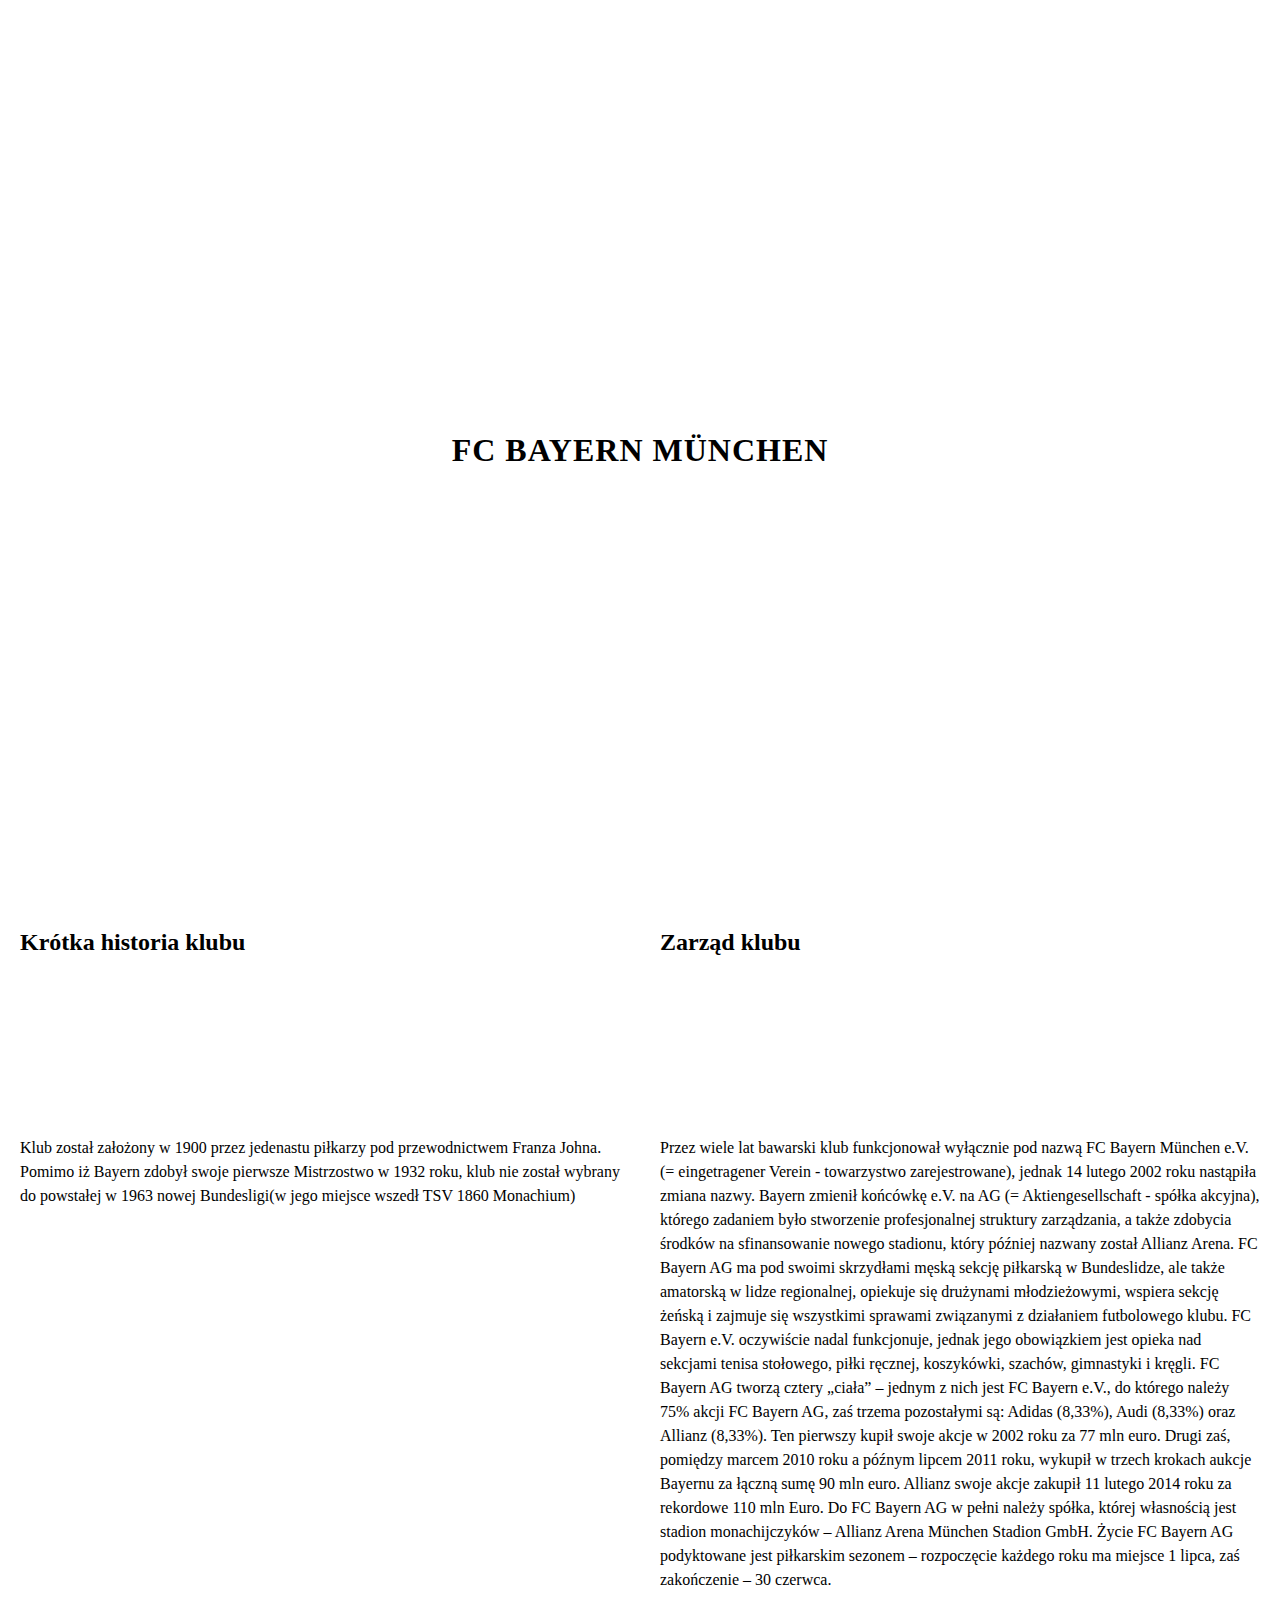
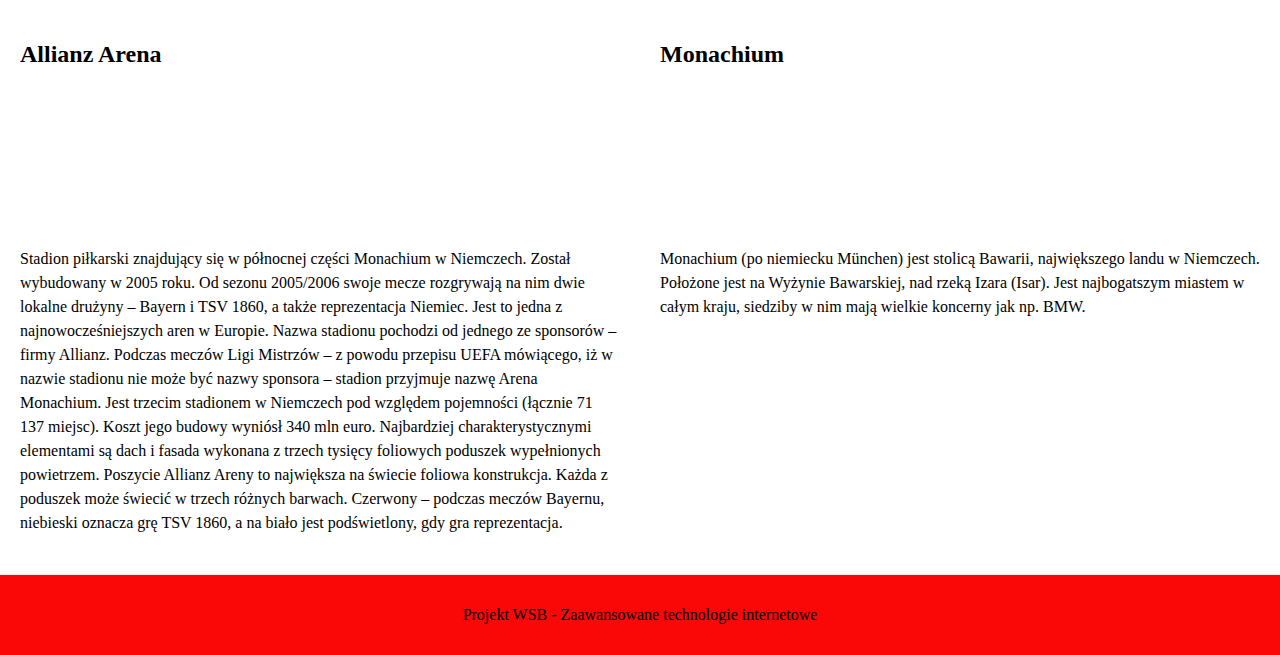
==== index.html @ ffa19630 "Add new file" ====
<!DOCTYPE html>
<html lang="pl">
<head>
    <meta charset="UTF-8">
    <meta http-equiv="X-UA-Compatible" content="IE=edge">
    <meta name="viewport" content="width=device-width, initial-scale=1.0">
    <title>FC Bayern München</title>
    <link rel="stylesheet" href="style.css">
    <link rel="manifest" href="manifest.json">
    <meta name="theme_color" content="#cbf1e8">
    <link rel="icon" href="logo.png">
</head>

<body>
    <header>
        <h1>FC Bayern München</h1>
    </header>
    <main>
        <div class="coffee">
            <h2>Krótka historia klubu</h2>
            <div class="img"></div>
            <p>Klub został założony w 1900 przez jedenastu piłkarzy pod przewodnictwem Franza Johna. Pomimo iż Bayern zdobył swoje pierwsze Mistrzostwo w 1932 roku, klub nie został wybrany do powstałej w 1963 nowej Bundesligi(w jego miejsce wszedł TSV 1860 Monachium)</div>
        <div class="coffee">
            <h2>Zarząd klubu</h2>
            <div class="img"></div>
            <p>Przez wiele lat bawarski klub funkcjonował wyłącznie pod nazwą FC Bayern München e.V. (= eingetragener Verein - towarzystwo zarejestrowane), jednak 14 lutego 2002 roku nastąpiła zmiana nazwy. Bayern zmienił końcówkę e.V. na AG (= Aktiengesellschaft - spółka akcyjna), którego zadaniem było stworzenie profesjonalnej struktury zarządzania, a także zdobycia środków na sfinansowanie nowego stadionu, który później nazwany został Allianz Arena. FC Bayern AG ma pod swoimi skrzydłami męską sekcję piłkarską w Bundeslidze, ale także amatorską w lidze regionalnej, opiekuje się drużynami młodzieżowymi, wspiera sekcję żeńską i zajmuje się wszystkimi sprawami związanymi z działaniem futbolowego klubu. FC Bayern e.V. oczywiście nadal funkcjonuje, jednak jego obowiązkiem jest opieka nad sekcjami tenisa stołowego, piłki ręcznej, koszykówki, szachów, gimnastyki i kręgli.

                FC Bayern AG tworzą cztery „ciała” – jednym z nich jest FC Bayern e.V., do którego należy 75% akcji FC Bayern AG, zaś trzema pozostałymi są: Adidas (8,33%), Audi (8,33%) oraz Allianz (8,33%). Ten pierwszy kupił swoje akcje w 2002 roku za 77 mln euro. Drugi zaś, pomiędzy marcem 2010 roku a późnym lipcem 2011 roku, wykupił w trzech krokach aukcje Bayernu za łączną sumę 90 mln euro. Allianz swoje akcje zakupił 11 lutego 2014 roku za rekordowe 110 mln Euro. Do FC Bayern AG w pełni należy spółka, której własnością jest stadion monachijczyków – Allianz Arena München Stadion GmbH. Życie FC Bayern AG podyktowane jest piłkarskim sezonem – rozpoczęcie każdego roku ma miejsce 1 lipca, zaś zakończenie – 30 czerwca.
                
            </div>
        <div class="coffee">
            <h2>Allianz Arena</h2>
            <div class="img"></div>
            <p>Stadion piłkarski znajdujący się w północnej części Monachium w Niemczech. Został wybudowany w 2005 roku. Od sezonu 2005/2006 swoje mecze rozgrywają na nim dwie lokalne drużyny – Bayern i TSV 1860, a także reprezentacja Niemiec. Jest to jedna z najnowocześniejszych aren w Europie.
                Nazwa stadionu pochodzi od jednego ze sponsorów – firmy Allianz. Podczas meczów Ligi Mistrzów – z powodu przepisu UEFA mówiącego, iż w nazwie stadionu nie może być nazwy sponsora – stadion przyjmuje nazwę Arena Monachium.
Jest trzecim stadionem w Niemczech pod względem pojemności (łącznie 71 137 miejsc). Koszt jego budowy wyniósł 340 mln euro. Najbardziej charakterystycznymi elementami są dach i fasada wykonana z trzech tysięcy foliowych poduszek wypełnionych powietrzem. Poszycie Allianz Areny to największa na świecie foliowa konstrukcja. Każda z poduszek może świecić w trzech różnych barwach. Czerwony – podczas meczów Bayernu, niebieski oznacza grę TSV 1860, a na biało jest podświetlony, gdy gra reprezentacja.
            </div>
        <div class="coffee">
            <h2>Monachium</h2>
            <div class="img"></div>
            <p>Monachium (po niemiecku München) jest stolicą Bawarii, największego landu w Niemczech. Położone jest na Wyżynie Bawarskiej, nad rzeką Izara (Isar). Jest najbogatszym miastem w całym kraju, siedziby w nim mają wielkie koncerny jak np. BMW.</div>
    </main>
    <footer>
        <p>Projekt WSB - Zaawansowane technologie internetowe</p>
    </footer>
    <script src="sw.js"></script>
</body>
---- style.css ----
* {
    margin: 0;
    padding: 0;
    box-sizing: border-box;
    line-height: 1.9;
}

header {
    height: 100vh;
    background-image: url('https://cdn.pixabay.com/photo/2017/08/30/16/01/football-2697618_960_720.jpg');
    background-position: 43% center;
    background-size: cover;
    display: flex;
    justify-content: center;
    align-items: center;
}

h1 {
    background-color: #ffffff54;
    padding: 30px 20px;
    width: 100%;
    text-align: center;
    text-transform: uppercase;
    letter-spacing: 1px;
}

.coffee {
    padding: 20px;
}

.img {
    background-image: url('https://cdn.pixabay.com/photo/2015/01/09/18/25/allianz-arena-594676_960_720.jpg');
    background-position: center;
    background-size: cover;
    width: 100%;
    height: 150px;
    margin: 10px auto;
}
.coffee p {
    line-height: 1.5;
}

footer {
    padding: 28px;
    background-color: rgb(250, 8, 8);
    margin-top: 20px;
}

footer p {
    text-align: center;
    line-height: 1.5;
}

@media screen and (min-width: 768px) {
    main {
        display: flex;
        flex-wrap: wrap;
    }

    .coffee {
        width: 50%;
    }
}
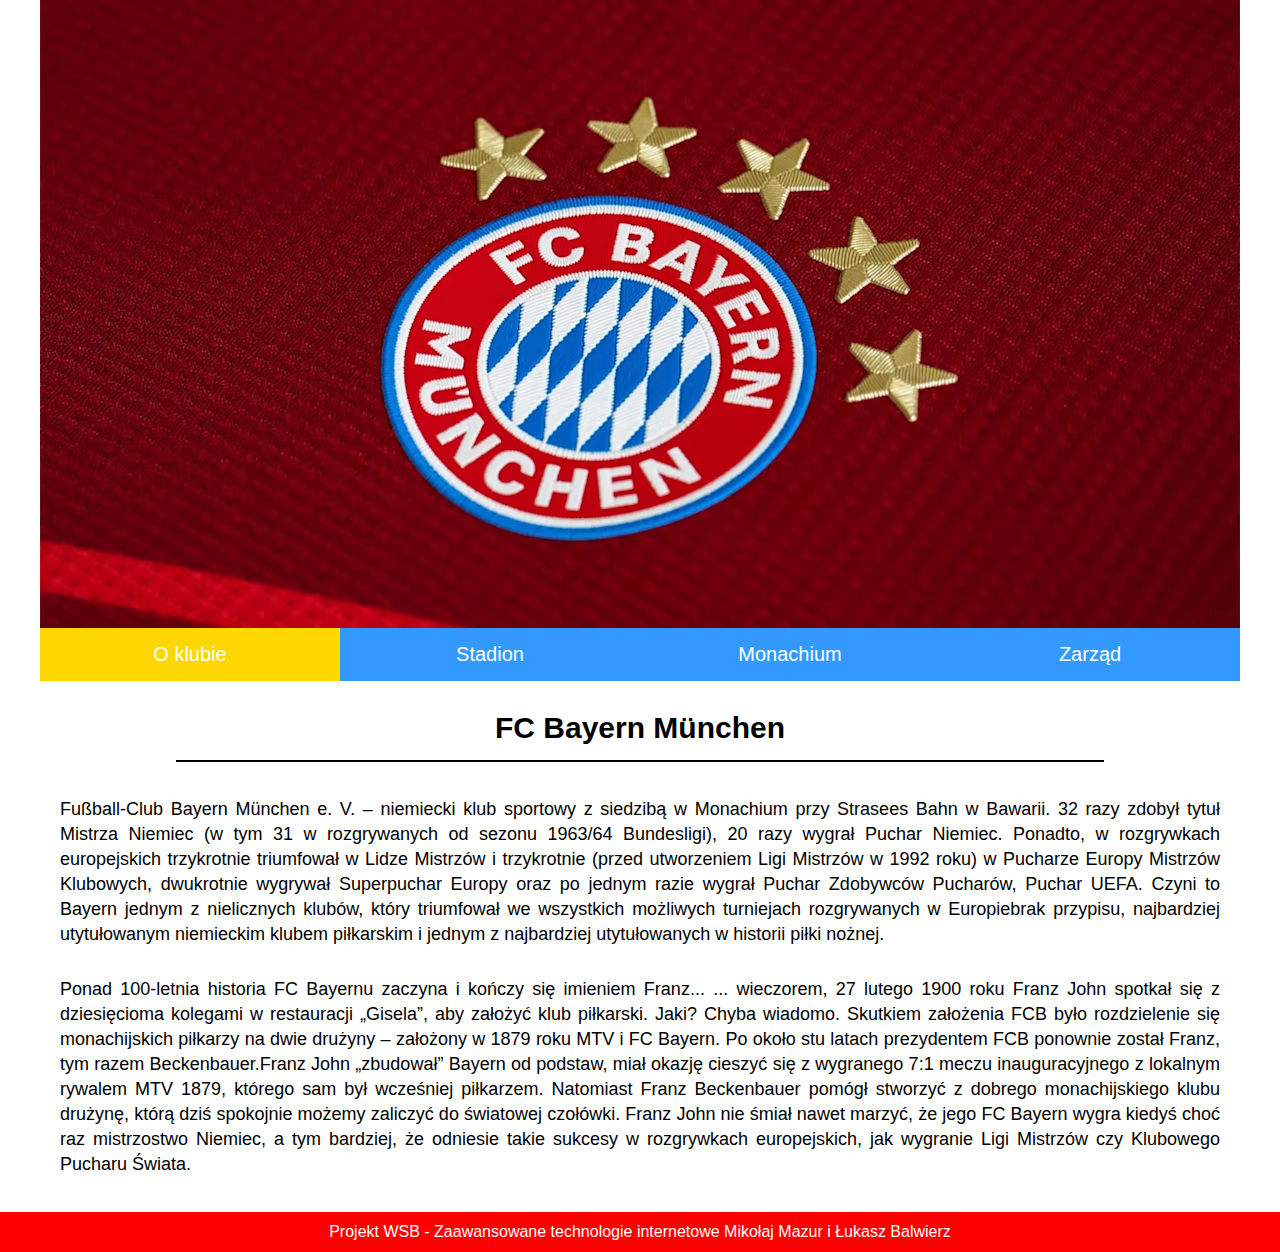
==== commit fde73443: "update2" ====
--- a/index.html
+++ b/index.html
@@ -9,39 +9,54 @@
     <link rel="manifest" href="manifest.json">
     <meta name="theme_color" content="#cbf1e8">
     <link rel="icon" href="logo.png">
+    <script src="sw.js"></script>
+    <link rel="preconnect" href="https://fonts.googleapis.com"> 
 </head>
 
 <body>
-    <header>
-        <h1>FC Bayern München</h1>
-    </header>
-    <main>
-        <div class="coffee">
-            <h2>Krótka historia klubu</h2>
-            <div class="img"></div>
-            <p>Klub został założony w 1900 przez jedenastu piłkarzy pod przewodnictwem Franza Johna. Pomimo iż Bayern zdobył swoje pierwsze Mistrzostwo w 1932 roku, klub nie został wybrany do powstałej w 1963 nowej Bundesligi(w jego miejsce wszedł TSV 1860 Monachium)</div>
-        <div class="coffee">
-            <h2>Zarząd klubu</h2>
-            <div class="img"></div>
-            <p>Przez wiele lat bawarski klub funkcjonował wyłącznie pod nazwą FC Bayern München e.V. (= eingetragener Verein - towarzystwo zarejestrowane), jednak 14 lutego 2002 roku nastąpiła zmiana nazwy. Bayern zmienił końcówkę e.V. na AG (= Aktiengesellschaft - spółka akcyjna), którego zadaniem było stworzenie profesjonalnej struktury zarządzania, a także zdobycia środków na sfinansowanie nowego stadionu, który później nazwany został Allianz Arena. FC Bayern AG ma pod swoimi skrzydłami męską sekcję piłkarską w Bundeslidze, ale także amatorską w lidze regionalnej, opiekuje się drużynami młodzieżowymi, wspiera sekcję żeńską i zajmuje się wszystkimi sprawami związanymi z działaniem futbolowego klubu. FC Bayern e.V. oczywiście nadal funkcjonuje, jednak jego obowiązkiem jest opieka nad sekcjami tenisa stołowego, piłki ręcznej, koszykówki, szachów, gimnastyki i kręgli.
+    <div id="wrapper">
+        <header>
+             <img src="Bayern-team.jpg" alt="Beyern-team - header">  
+        </header>
 
-                FC Bayern AG tworzą cztery „ciała” – jednym z nich jest FC Bayern e.V., do którego należy 75% akcji FC Bayern AG, zaś trzema pozostałymi są: Adidas (8,33%), Audi (8,33%) oraz Allianz (8,33%). Ten pierwszy kupił swoje akcje w 2002 roku za 77 mln euro. Drugi zaś, pomiędzy marcem 2010 roku a późnym lipcem 2011 roku, wykupił w trzech krokach aukcje Bayernu za łączną sumę 90 mln euro. Allianz swoje akcje zakupił 11 lutego 2014 roku za rekordowe 110 mln Euro. Do FC Bayern AG w pełni należy spółka, której własnością jest stadion monachijczyków – Allianz Arena München Stadion GmbH. Życie FC Bayern AG podyktowane jest piłkarskim sezonem – rozpoczęcie każdego roku ma miejsce 1 lipca, zaś zakończenie – 30 czerwca.
-                
-            </div>
-        <div class="coffee">
-            <h2>Allianz Arena</h2>
-            <div class="img"></div>
-            <p>Stadion piłkarski znajdujący się w północnej części Monachium w Niemczech. Został wybudowany w 2005 roku. Od sezonu 2005/2006 swoje mecze rozgrywają na nim dwie lokalne drużyny – Bayern i TSV 1860, a także reprezentacja Niemiec. Jest to jedna z najnowocześniejszych aren w Europie.
-                Nazwa stadionu pochodzi od jednego ze sponsorów – firmy Allianz. Podczas meczów Ligi Mistrzów – z powodu przepisu UEFA mówiącego, iż w nazwie stadionu nie może być nazwy sponsora – stadion przyjmuje nazwę Arena Monachium.
-Jest trzecim stadionem w Niemczech pod względem pojemności (łącznie 71 137 miejsc). Koszt jego budowy wyniósł 340 mln euro. Najbardziej charakterystycznymi elementami są dach i fasada wykonana z trzech tysięcy foliowych poduszek wypełnionych powietrzem. Poszycie Allianz Areny to największa na świecie foliowa konstrukcja. Każda z poduszek może świecić w trzech różnych barwach. Czerwony – podczas meczów Bayernu, niebieski oznacza grę TSV 1860, a na biało jest podświetlony, gdy gra reprezentacja.
-            </div>
-        <div class="coffee">
-            <h2>Monachium</h2>
-            <div class="img"></div>
-            <p>Monachium (po niemiecku München) jest stolicą Bawarii, największego landu w Niemczech. Położone jest na Wyżynie Bawarskiej, nad rzeką Izara (Isar). Jest najbogatszym miastem w całym kraju, siedziby w nim mają wielkie koncerny jak np. BMW.</div>
-    </main>
+        <nav>
+            <a class="menu active" href="index.html">O klubie</a><a class="menu" href="stadion.html">Stadion</a><a class="menu" href="#">Monachium</a><a class="menu" href="#">Zarząd</a>   
+        </nav>
+
+        <section>
+            <article>
+                <h1>FC Bayern München</h1>
+                <p>Fußball-Club Bayern München e. V. – niemiecki klub sportowy z siedzibą w Monachium przy Strasees Bahn w Bawarii. 
+                    32 razy zdobył tytuł Mistrza Niemiec (w tym 31 w rozgrywanych od sezonu 1963/64 Bundesligi), 
+                    20 razy wygrał Puchar Niemiec. 
+                    Ponadto, w rozgrywkach europejskich trzykrotnie triumfował w Lidze Mistrzów i trzykrotnie
+                     (przed utworzeniem Ligi Mistrzów w 1992 roku) w Pucharze Europy Mistrzów Klubowych, 
+                     dwukrotnie wygrywał Superpuchar Europy oraz po jednym razie wygrał Puchar Zdobywców Pucharów, 
+                     Puchar UEFA. Czyni to Bayern jednym z nielicznych klubów, 
+                     który triumfował we wszystkich możliwych turniejach rozgrywanych w Europiebrak przypisu, 
+                     najbardziej utytułowanym niemieckim klubem piłkarskim i jednym z najbardziej utytułowanych w historii piłki nożnej. </p>
+                     <p>
+                        Ponad 100-letnia historia FC Bayernu zaczyna i kończy się imieniem Franz...
+                        ... wieczorem, 27 lutego 1900 roku Franz John spotkał się z dziesięcioma kolegami w restauracji „Gisela”, 
+                        aby założyć klub piłkarski. Jaki? Chyba wiadomo. Skutkiem założenia FCB było rozdzielenie się monachijskich piłkarzy na dwie drużyny – 
+                        założony w 1879 roku MTV i FC Bayern. Po około stu latach prezydentem FCB ponownie został Franz, tym razem Beckenbauer.Franz John „zbudował” Bayern od podstaw, 
+                        miał okazję cieszyć się z wygranego 7:1 meczu inauguracyjnego z lokalnym rywalem MTV 1879, którego sam był wcześniej piłkarzem. 
+                        Natomiast Franz Beckenbauer pomógł stworzyć z dobrego monachijskiego klubu drużynę, którą dziś spokojnie możemy zaliczyć do światowej czołówki.
+                        Franz John nie śmiał nawet marzyć, że jego FC Bayern wygra kiedyś choć raz mistrzostwo Niemiec, 
+                        a tym bardziej, że odniesie takie sukcesy w rozgrywkach europejskich, jak wygranie Ligi Mistrzów czy Klubowego Pucharu Świata.
+                     </p>
+            </article>
+            
+        </section>
+
+    </div>
+
+
+
+
+
+
     <footer>
-        <p>Projekt WSB - Zaawansowane technologie internetowe</p>
+        Projekt WSB - Zaawansowane technologie internetowe Mikołaj Mazur i Łukasz Balwierz
     </footer>
-    <script src="sw.js"></script>
 </body>
--- a/style.css
+++ b/style.css
@@ -1,63 +1,81 @@
-* {
-    margin: 0;
-    padding: 0;
-    box-sizing: border-box;
-    line-height: 1.9;
+*{
+	margin: 0; 
+	padding: 0;
+	font-family: Arial;
+	box-sizing: border-box;
+	
 }
 
-header {
-    height: 100vh;
-    background-image: url('https://cdn.pixabay.com/photo/2017/08/30/16/01/football-2697618_960_720.jpg');
-    background-position: 43% center;
-    background-size: cover;
-    display: flex;
-    justify-content: center;
-    align-items: center;
+body {background-color: white;
 }
 
-h1 {
-    background-color: #ffffff54;
-    padding: 30px 20px;
-    width: 100%;
-    text-align: center;
-    text-transform: uppercase;
-    letter-spacing: 1px;
+#wrapper {
+	max-width: 1200px;
+	margin: 0 auto 0 auto;
+	background-color: white;
+}
+header img {
+	width: 100%;
+	display: block;
+}
+.home.main p {
+	text-align: justify;
+	line-height: 25px;
+	font-size: 18px;
+	padding: 15px 0;
 }
 
-.coffee {
-    padding: 20px;
+nav {
+	overflow: hidden;
 }
 
-.img {
-    background-image: url('https://cdn.pixabay.com/photo/2015/01/09/18/25/allianz-arena-594676_960_720.jpg');
-    background-position: center;
-    background-size: cover;
-    width: 100%;
-    height: 150px;
-    margin: 10px auto;
+nav a {
+	display: inline-block;
+	width: 25%;
+	color: white;
+	text-align: center;
+	text-decoration: none;
+	background-color: #3399FF;
+	padding: 15px 30px;
+	font-size: 20px;
+	-webkit-transition: all 1s ease;
+	transition: all 1s ease;
 }
-.coffee p {
-    line-height: 1.5;
+
+nav a:hover {
+		background-color: gold;
+}
+
+.active {
+	background-color: gold;
+}
+
+article {
+	margin-top: 30px;
+	margin-bottom: 20px;
+	padding: 0 20px;
+}
+
+article h1{
+	font-size: 30px;
+	text-align: center;
+	margin: 0 10% 20px 10%;
+	padding-bottom: 15px;
+	border-bottom: 2px solid black;
+}
+
+article p {
+	text-align: justify;
+	line-height: 25px;
+	font-size: 18px;
+	padding: 15px 0;
 }
 
 footer {
-    padding: 28px;
-    background-color: rgb(250, 8, 8);
-    margin-top: 20px;
-}
-
-footer p {
-    text-align: center;
-    line-height: 1.5;
-}
-
-@media screen and (min-width: 768px) {
-    main {
-        display: flex;
-        flex-wrap: wrap;
-    }
-
-    .coffee {
-        width: 50%;
-    }
+	height: 40 px;
+	background-color: red;
+	color: white;
+	line-height: 40px;
+	text-align: center;
+	margin-top: 10px;
 }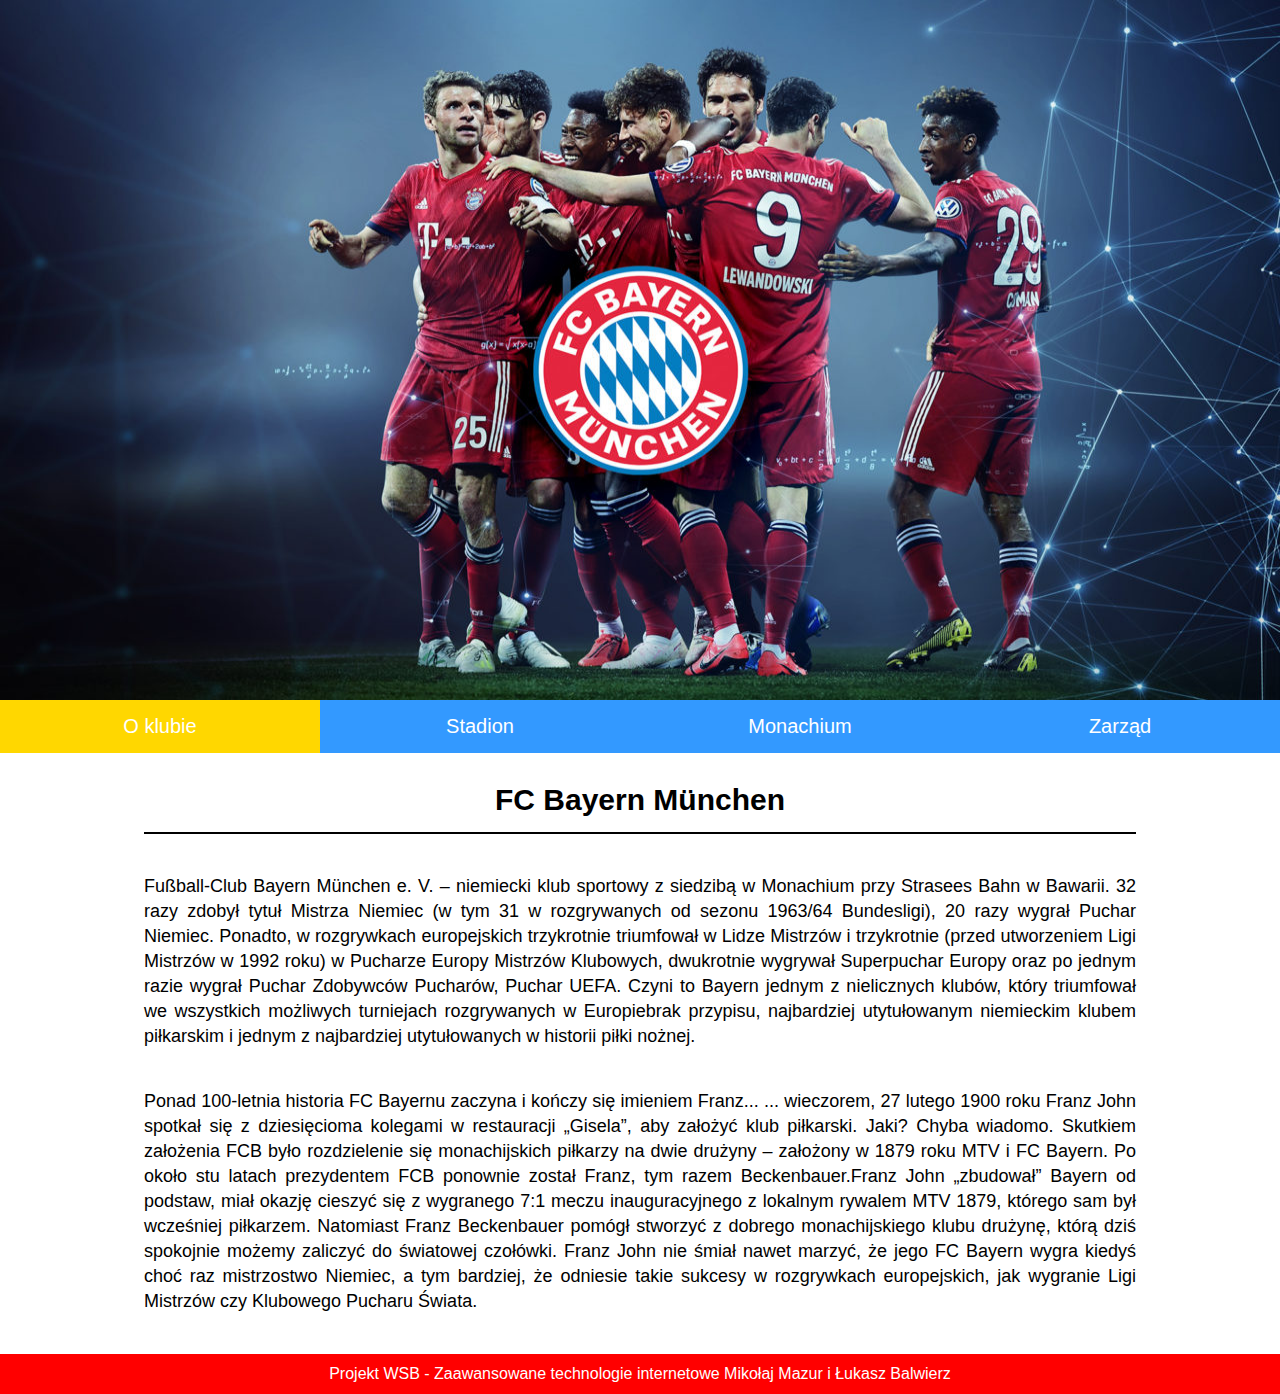
==== commit d84afcdd: "update" ====
--- a/index.html
+++ b/index.html
@@ -16,11 +16,11 @@
 <body>
     <div id="wrapper">
         <header>
-             <img src="Bayern-team.jpg" alt="Beyern-team - header">  
+             <img src="Bayern.jpg" alt="Beyern-team - header">  
         </header>
 
         <nav>
-            <a class="menu active" href="index.html">O klubie</a><a class="menu" href="stadion.html">Stadion</a><a class="menu" href="#">Monachium</a><a class="menu" href="#">Zarząd</a>   
+            <a class="menu active" href="index.html">O klubie</a><a class="menu" href="stadion.html">Stadion</a><a class="menu" href="monachium.html">Monachium</a><a class="menu" href="zarzad.html">Zarząd</a>   
         </nav>
 
         <section>
--- a/style.css
+++ b/style.css
@@ -10,13 +10,15 @@
 }
 
 #wrapper {
-	max-width: 1200px;
+	max-width: 1920px;
 	margin: 0 auto 0 auto;
 	background-color: white;
+	flex-wrap: wrap;
 }
 header img {
 	width: 100%;
 	display: block;
+	height: 700px;
 }
 .home.main p {
 	text-align: justify;
@@ -68,7 +70,8 @@
 	text-align: justify;
 	line-height: 25px;
 	font-size: 18px;
-	padding: 15px 0;
+	padding: 20px 0;
+	margin: 0 10%;
 }
 
 footer {
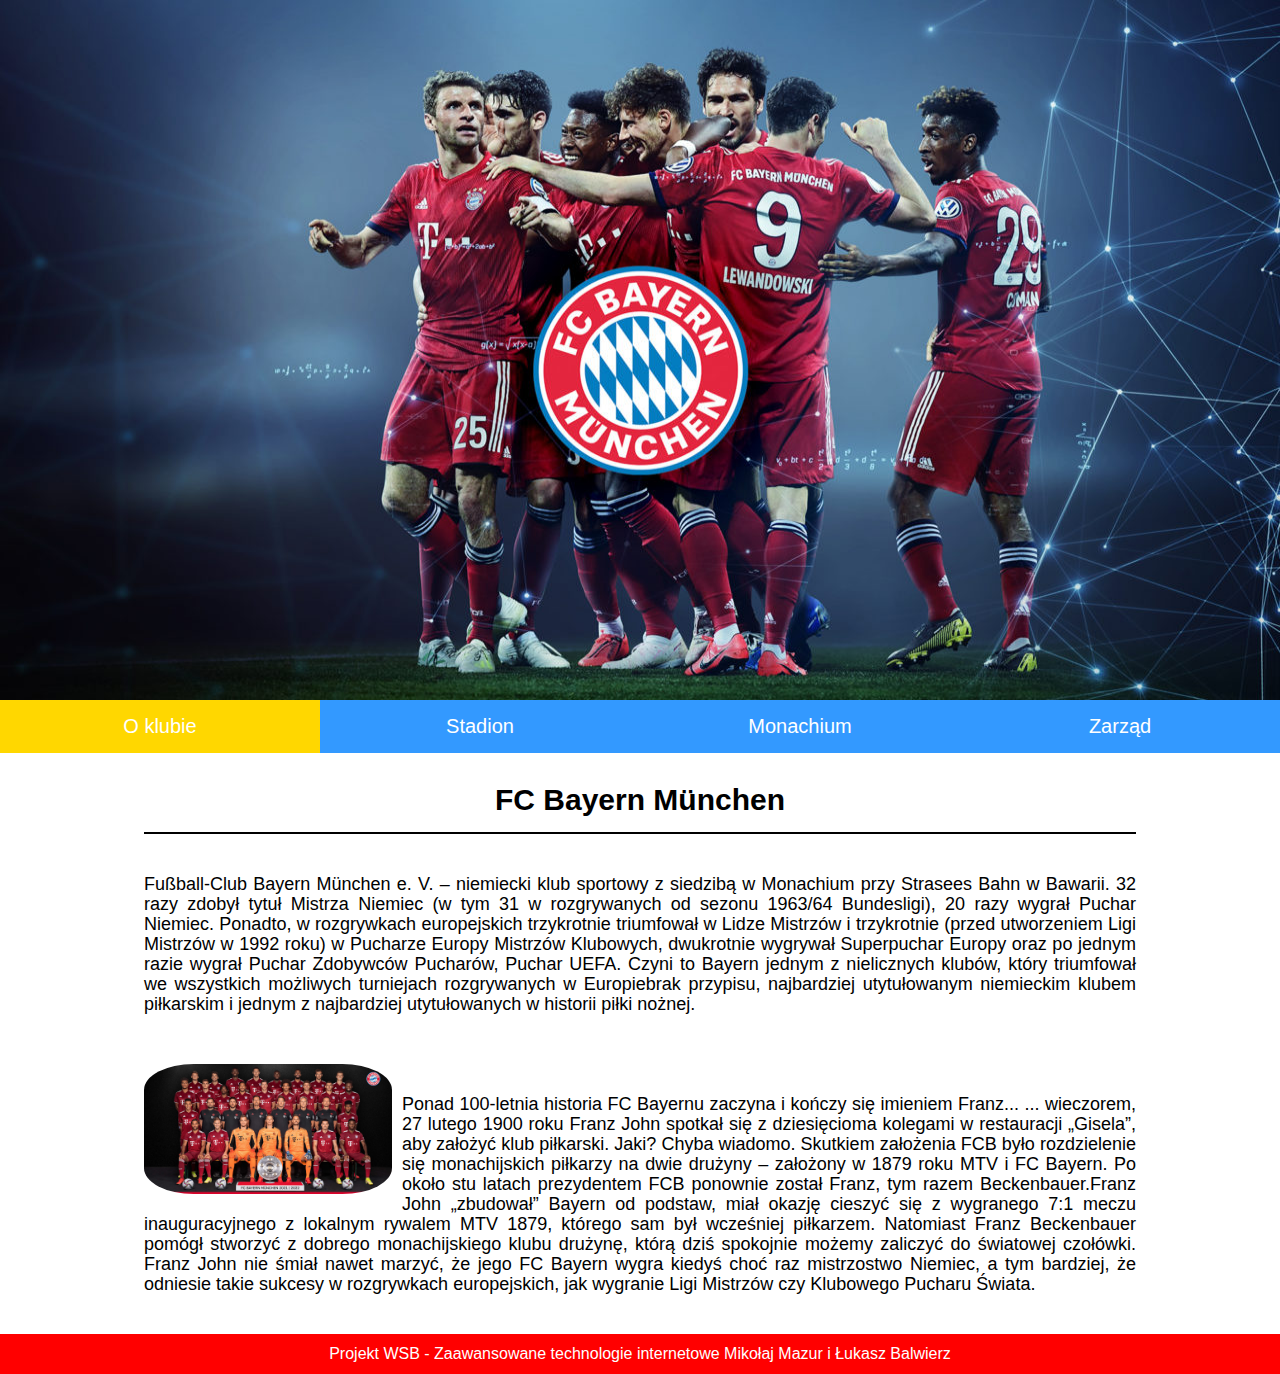
==== commit a1be70c4: "update" ====
--- a/index.html
+++ b/index.html
@@ -26,6 +26,7 @@
         <section>
             <article>
                 <h1>FC Bayern München</h1>
+                
                 <p>Fußball-Club Bayern München e. V. – niemiecki klub sportowy z siedzibą w Monachium przy Strasees Bahn w Bawarii. 
                     32 razy zdobył tytuł Mistrza Niemiec (w tym 31 w rozgrywanych od sezonu 1963/64 Bundesligi), 
                     20 razy wygrał Puchar Niemiec. 
@@ -35,6 +36,7 @@
                      Puchar UEFA. Czyni to Bayern jednym z nielicznych klubów, 
                      który triumfował we wszystkich możliwych turniejach rozgrywanych w Europiebrak przypisu, 
                      najbardziej utytułowanym niemieckim klubem piłkarskim i jednym z najbardziej utytułowanych w historii piłki nożnej. </p>
+                     <p><img class="team" src="team.jpg" alt="FC Bayern team" </p>
                      <p>
                         Ponad 100-letnia historia FC Bayernu zaczyna i kończy się imieniem Franz...
                         ... wieczorem, 27 lutego 1900 roku Franz John spotkał się z dziesięcioma kolegami w restauracji „Gisela”, 
--- a/style.css
+++ b/style.css
@@ -68,7 +68,7 @@
 
 article p {
 	text-align: justify;
-	line-height: 25px;
+	line-height: 20px;
 	font-size: 18px;
 	padding: 20px 0;
 	margin: 0 10%;
@@ -81,4 +81,27 @@
 	line-height: 40px;
 	text-align: center;
 	margin-top: 10px;
+}
+
+img.left {
+	float: left;
+	margin: 20px 20px 20px 0;
+	width:25%;
+	border-radius: 50% 30%;
+	
+}
+
+img.team {
+	float: inline-start;
+	margin: 10px 10px 10px 0;
+	width:25%;
+	border-radius: 20% 20%;
+}
+
+img.city {
+	float: inline-start;
+	margin: 20px 20px 20px 0;
+	width:25%;
+	border-radius: 50% 30%;
+	
 }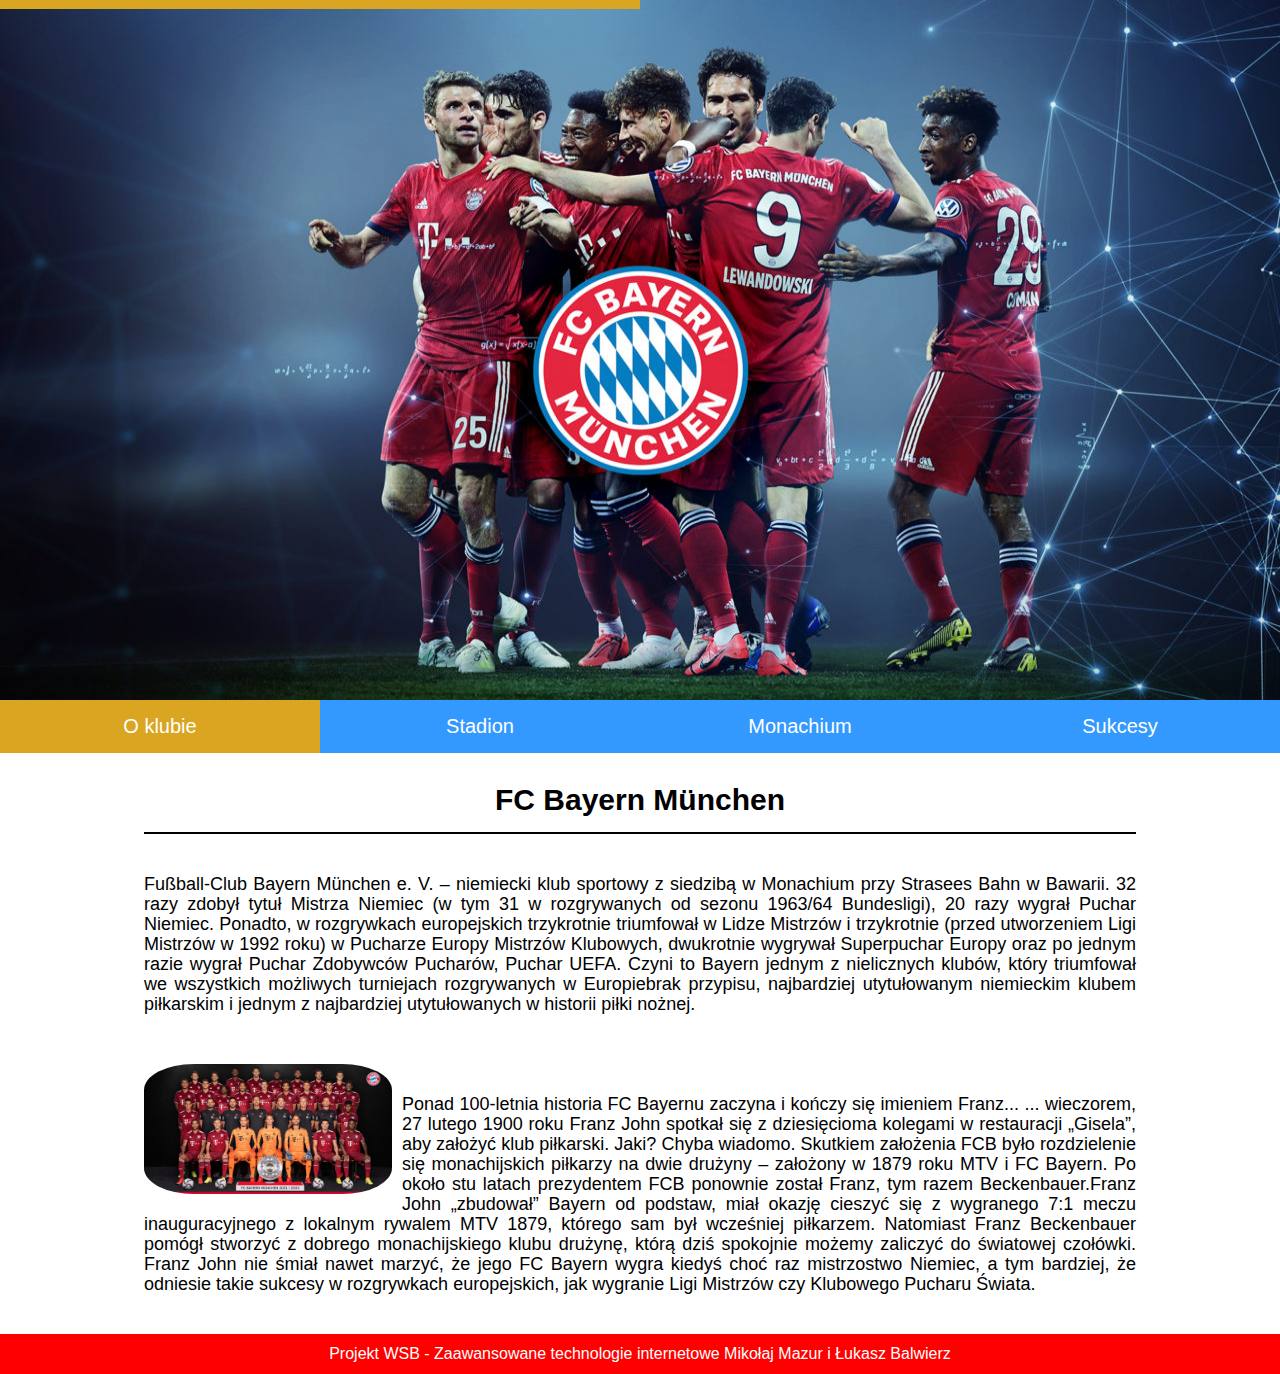
==== commit 0edeecdf: "update" ====
--- a/index.html
+++ b/index.html
@@ -10,17 +10,33 @@
     <meta name="theme_color" content="#cbf1e8">
     <link rel="icon" href="logo.png">
     <script src="sw.js"></script>
-    <link rel="preconnect" href="https://fonts.googleapis.com"> 
+    <link rel="preconnect" href="https://fonts.googleapis.com">
+    
+    <style>
+        .status {
+            height: 1vh;
+            width: 50%;
+            background-color: goldenrod;
+            transition: .6s linear;
+            position: fixed;
+            top: 0;
+            left: 0;
+        }
+    </style>
+
+
+
 </head>
 
 <body>
+    <div class="status"></div>
     <div id="wrapper">
         <header>
              <img src="Bayern.jpg" alt="Beyern-team - header">  
         </header>
 
         <nav>
-            <a class="menu active" href="index.html">O klubie</a><a class="menu" href="stadion.html">Stadion</a><a class="menu" href="monachium.html">Monachium</a><a class="menu" href="zarzad.html">Zarząd</a>   
+            <a class="menu active" href="index.html">O klubie</a><a class="menu" href="stadion.html">Stadion</a><a class="menu" href="monachium.html">Monachium</a><a class="menu" href="sukcesy.html">Sukcesy</a>   
         </nav>
 
         <section>
@@ -53,7 +69,20 @@
 
     </div>
 
+    <script>
+        const bar = document.querySelector(".status")
+        const statusBar = () => {
+            currentScroll = Math.round(window.scrollY / 
+            (document.documentElement.offsetHeight - 
+            window.innerHeight) * 100);
+            bar.style.width = currentScroll +"%";
 
+            //console.log(currentScroll);
+        }
+
+        window.addEventListener("scroll", statusBar);
+
+    </script>
 
 
 
--- a/style.css
+++ b/style.css
@@ -45,11 +45,11 @@
 }
 
 nav a:hover {
-		background-color: gold;
+		background-color: goldenrod;
 }
 
 .active {
-	background-color: gold;
+	background-color: goldenrod;
 }
 
 article {
@@ -104,4 +104,33 @@
 	width:25%;
 	border-radius: 50% 30%;
 	
+}
+
+h2{
+	font-size: 30px;
+	text-align: center;
+	margin: 0 10% 20px 10%;
+	padding-bottom: 15px;
+	border-bottom: 1px solid black;
+}
+article2 p {
+	text-align: center;
+	line-height: 20px;
+	font-size: 18px;
+	padding: 20px 0;
+	margin: 0 10%;
+}
+
+h3{
+	font-size: 30px;
+	text-align: center;
+	margin: 0 10% 20px 10%;
+	padding-bottom: 15px;
+	border-bottom: 1px solid black;
+}
+img.bundes {
+	float: center;
+	margin: 20px 20px 20px 0;
+	width:25%;
+	border-radius: 30% 30%;
 }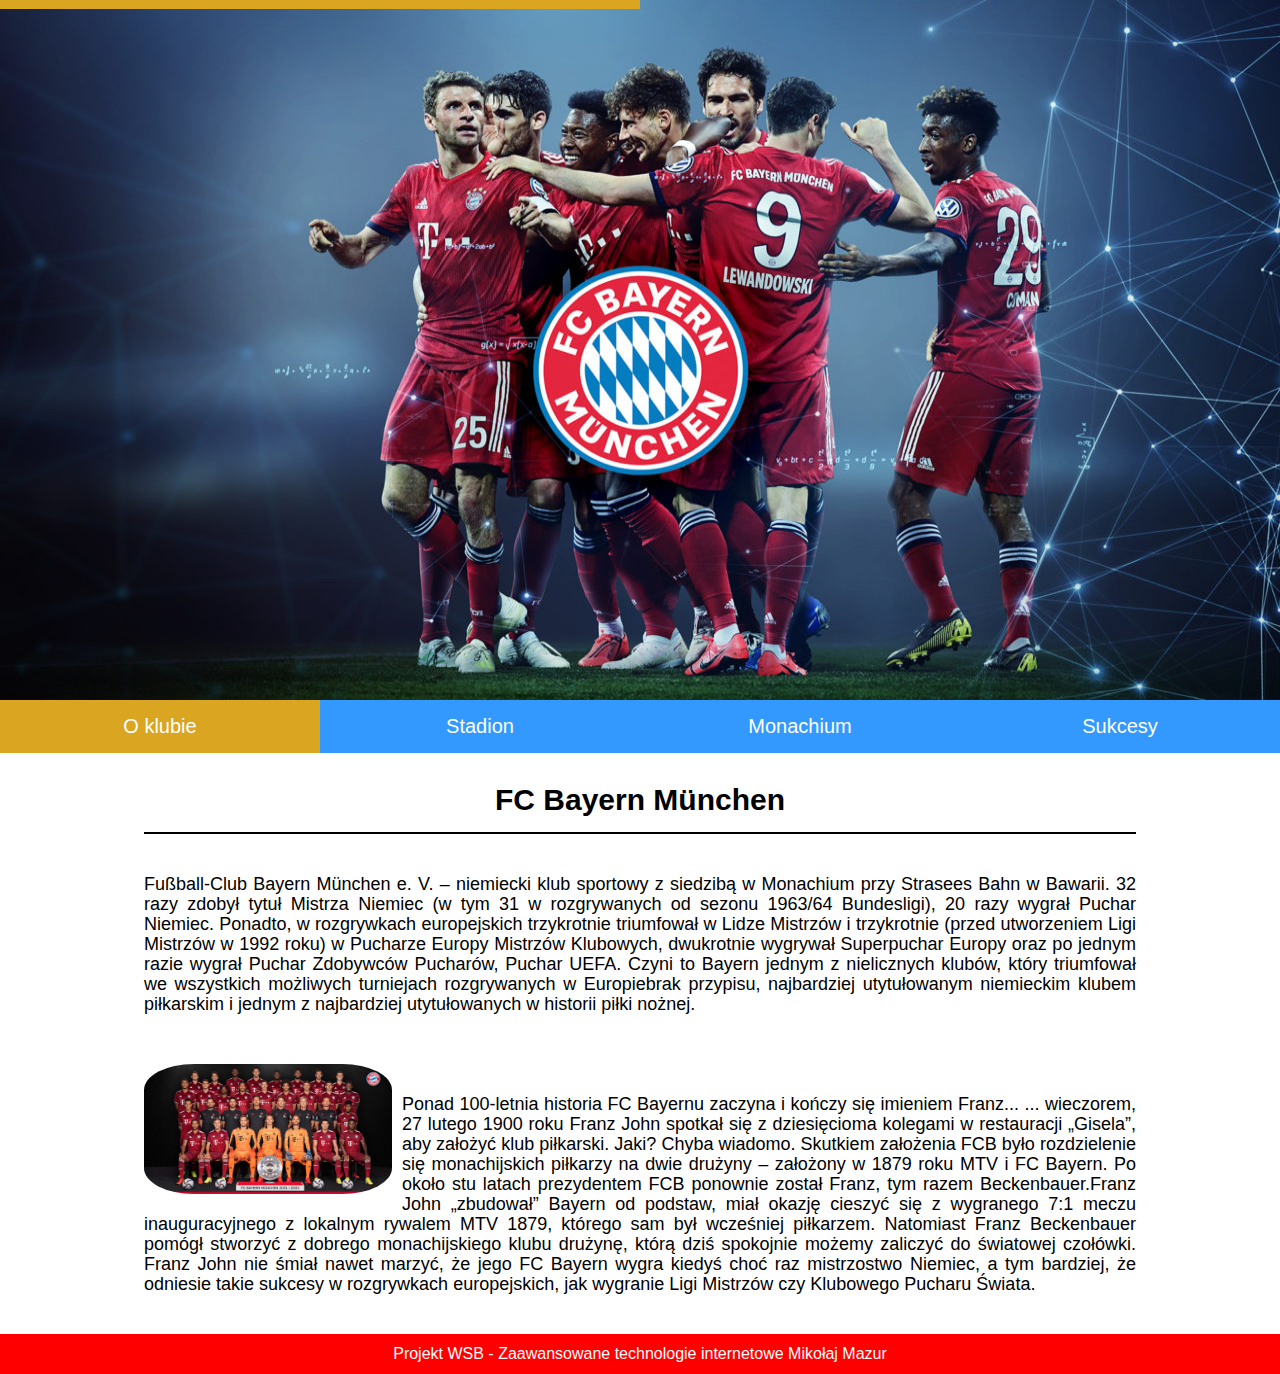
==== commit 27ef6e5b: "update" ====
--- a/index.html
+++ b/index.html
@@ -88,6 +88,6 @@
 
 
     <footer>
-        Projekt WSB - Zaawansowane technologie internetowe Mikołaj Mazur i Łukasz Balwierz
+        Projekt WSB - Zaawansowane technologie internetowe Mikołaj Mazur
     </footer>
 </body>
